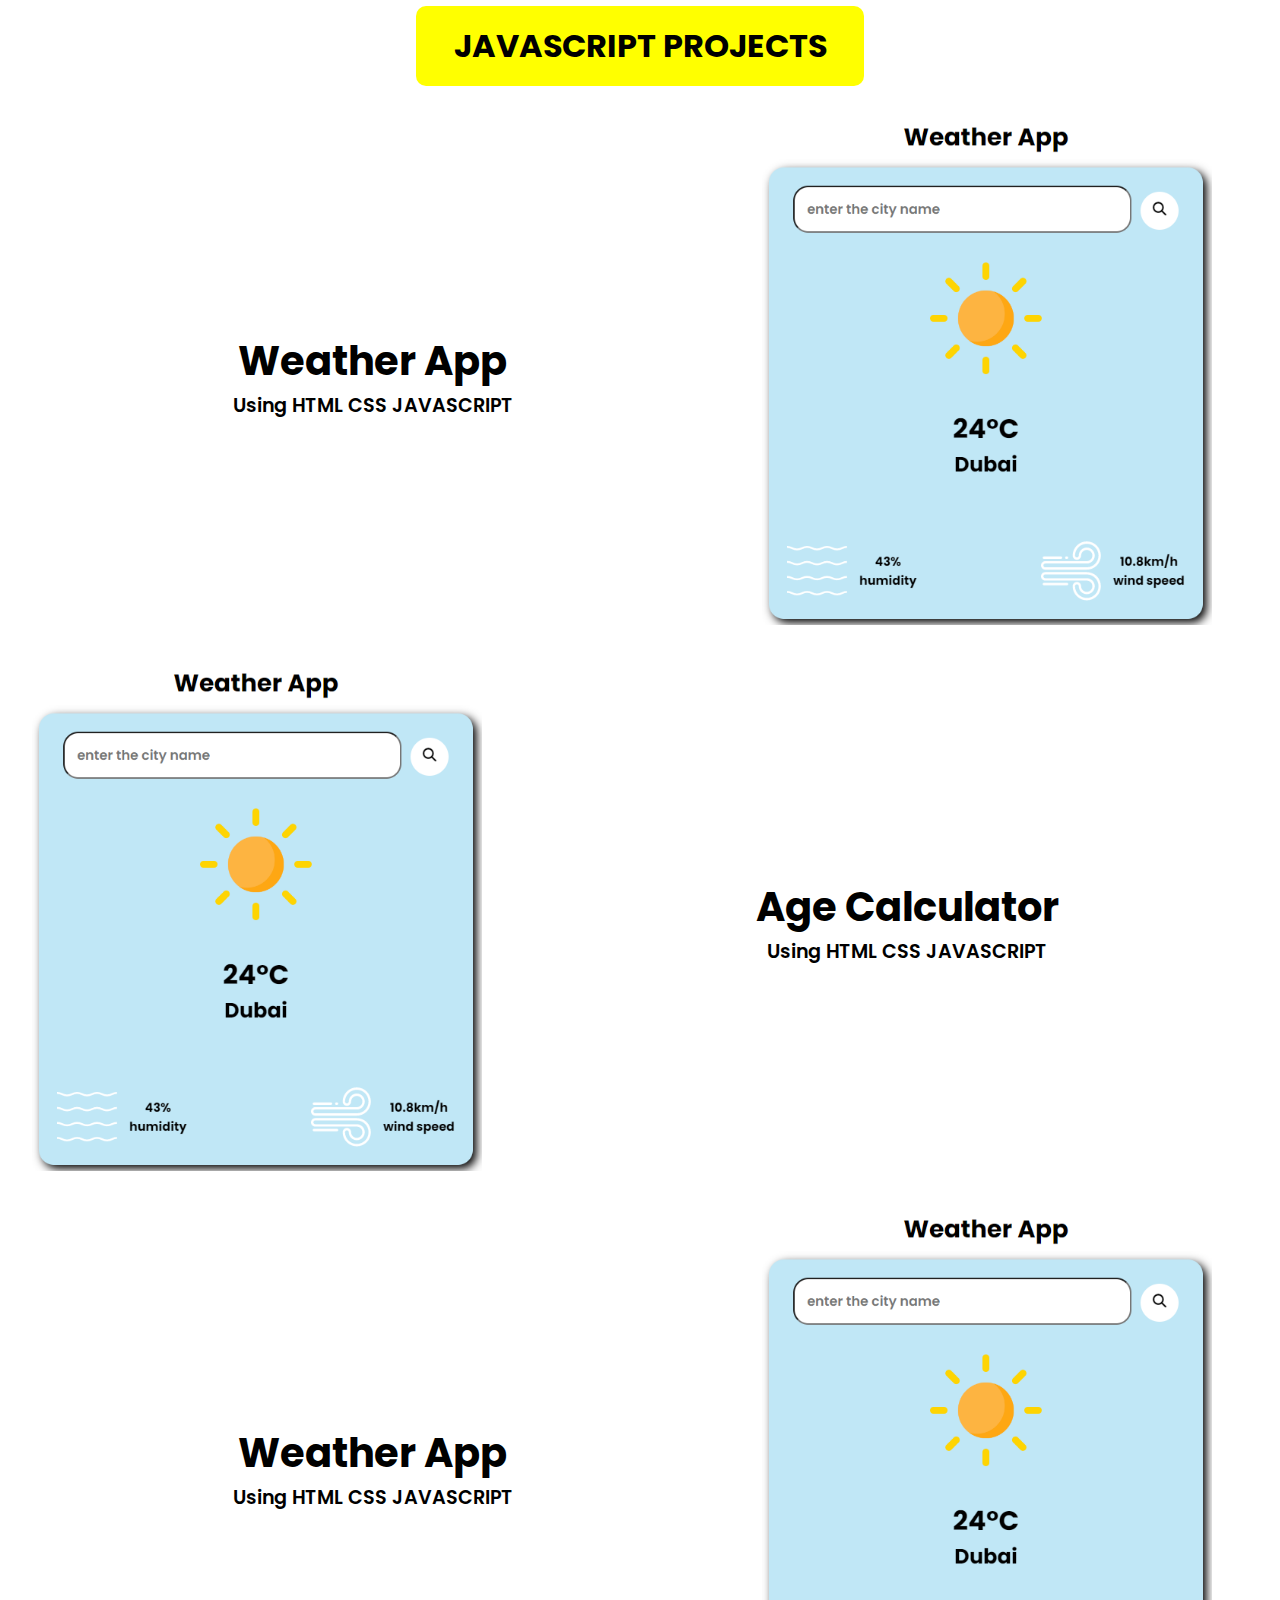
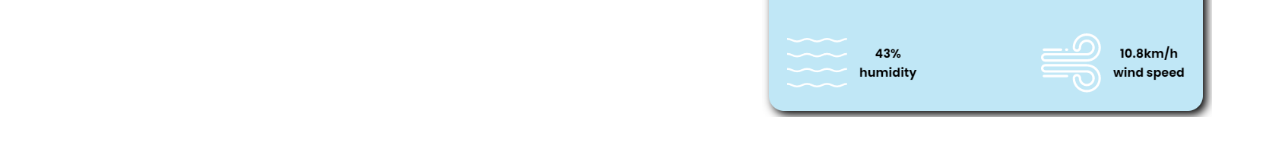
==== html/index.html @ a3cb37d5 "first commit" ====
<!DOCTYPE html>
<html lang="en">
<head>
    <meta charset="UTF-8">
    <meta name="viewport" content="width=device-width, initial-scale=1.0">
    <title>Document</title>
    <link rel="stylesheet" href="../css/style.css">
    <script src="../javascript/" defer></script>
</head>
<body>
     <nav>
         <h1>JAVASCRIPT PROJECTS</h1>
     </nav>
     <!-- Weather app -->
     <div class="container-one container">
         <div class="text">
             <h2>Weather App</h2>
             <p>Using HTML CSS JAVASCRIPT</p>
         </div>
         <div class="img">
              <a href="../html/weather-app.html"><img src="../images/index-images/weather-sc.png" alt=""></a>
         </div>
     </div>
     <!-- Age Calculator -->
     <div class="container-two container">
         <div class="img">
             <a href="../html/weather-app.html"><img src="../images/index-images/weather-sc.png" alt=""></a>
            </div>
            <div class="text">
                <h2>Age Calculator</h2>
                <p>Using HTML CSS JAVASCRIPT</p>
            </div>
     </div>

     <div class="container-one container">
        <div class="text">
            <h2>Weather App</h2>
            <p>Using HTML CSS JAVASCRIPT</p>
        </div>
        <div class="img">
             <a href="../html/weather-app.html"><img src="../images/index-images/weather-sc.png" alt=""></a>
        </div>
    </div>
</body>
</html>
---- css/style.css ----
@import url('https://fonts.googleapis.com/css2?family=Poppins:wght@400;500;600;700;900&display=swap');

*{
    margin: 0;
    padding: 0;
    box-sizing: border-box;
    font-family: 'Poppins', sans-serif;
    color: black;

}
body{
    overflow-x: hidden;
}
nav{
    width: 35%;
    margin: auto;
    margin-top: .4rem;
}

nav h1{
    text-align: center;
 background-color: yellow;
 padding: 1rem;
 border-radius: 10px;
}
.container{
    width: 100%;
    max-width: 1600px;
    margin: auto;
   
   
}
.container-one{
    width: 95%;
    margin: 2rem auto;
    display: flex;
    align-items: center;
    justify-content: space-between;
}
.container-one .text{
     text-align: center;
     width: 35%;
     margin-left: 8rem;

}
.container-two .text{
     text-align: center;
     width: 35%;
     margin-right: 8rem;

}
.text h2{
    font-size: 2.5rem;
}
.text p{
    font-size: 1.2rem;
    font-weight: 550;
}
.container-one .img{
  
  width: 40%;
}

.img img{
    width: 450px;
}

.container-two{
    width: 95%;
    margin: 2rem auto;
    display: flex;
    align-items: center;
    justify-content: space-between;
}



@media screen and (max-width:1024px) {
    .container-one .text{
        text-align: center;
        width: 35%;
        margin-left: 2rem;
       
   }
   .container-two .text{
    text-align: center;
    width: 35%;
    margin-right: 2rem;
   
}
    
    .container-one .img{
  
        width: 45%;
      }
    .container-two .img{
  
        width: 45%;
      }
      .img img{
        width: 400px;
    }
}

@media screen and (max-width:940px){
    .container-one .img{
        width: 48%;
      }
    .container-two .img{
        width: 48%;
      }
      .img img{
        width: 400px;
    }
}

@media screen and (max-width:888px){
    .container-one .text{
        text-align: center;
        width: 40%;
        margin-left: 2rem;
       
   }
    .container-two .text{
        text-align: center;
        width: 40%;
        margin-left: 2rem;
       
   }
    
    .container-one .img{
        width: 50%;
      }
    .container-two .img{
        width: 50%;
      }
      .img img{
        width: 370px;
    }
}

@media screen and (max-width:768px){
    nav{
        width: 52%;
        margin: auto;
        margin-top: .4rem;
    }
    
    .container-one{
         flex-direction: column;
         margin-top: 2.5rem;
    }
    .container-two{
         flex-direction: column-reverse;
         margin-top: 2.5rem;
    }
    .container-one .text{
        text-align: center;
        width: 70%;
   }
    .container-two .text{
        text-align: center;
        width: 70%;
   }
   .container-one .img{
    text-align: center;
    margin-top: 2.5rem;
    width: 100%;
  }
   .container-two .img{
    text-align: center;
    margin-top: 2.5rem;
    width: 100%;
  }
  .img img{
    width: 400px;
}
   
}

@media screen and (max-width:600px){
    nav{
        width: 65%;
        margin: auto;
        margin-top: .4rem;
    }
    
    .container-one .text{
        text-align: center;
      
        width: 79%;
   }
    .container-two .text{
        text-align: center;
      
        width: 79%;
   }
   .container-one .img{
    text-align: center;
    margin-top: 2.5rem;
    width: 100%;
  }
   .container-two .img{
    text-align: center;
    margin-top: 2.5rem;
    width: 100%;
  }
  .img img{
    width: 380px;
}
}

@media screen and (max-width:425px) {
    nav{
        width: 75%;
        margin: auto;
        margin-top: .4rem;
    }
 
    .container-one .text{
        text-align: center;
        width: 79%;
   }
    .container-two .text{
        text-align: center;
        width: 79%;
   }
   .text h2{
    font-size: 2rem;
}
.text p{
    font-size: 1rem;
    font-weight: 550;
}
   .container-one .img{
    text-align: center;
    margin-top: 2.5rem;
    width: 100%;
  }
   .container-two .img{
    text-align: center;
    margin-top: 2.5rem;
    width: 100%;
  }
  .img img{
    width: 350px;
}
}

@media screen and (max-width:375px){
   nav{
    width: 90%;
   }
   
    nav h1{
         font-size: 1;
        } 
   
    .text h2{
        font-size: 1.8rem;
    }
    .text p{
        font-size: .8rem;
        font-weight: 550;
    }
    
    .img img{
        width: 300px;
     }
}
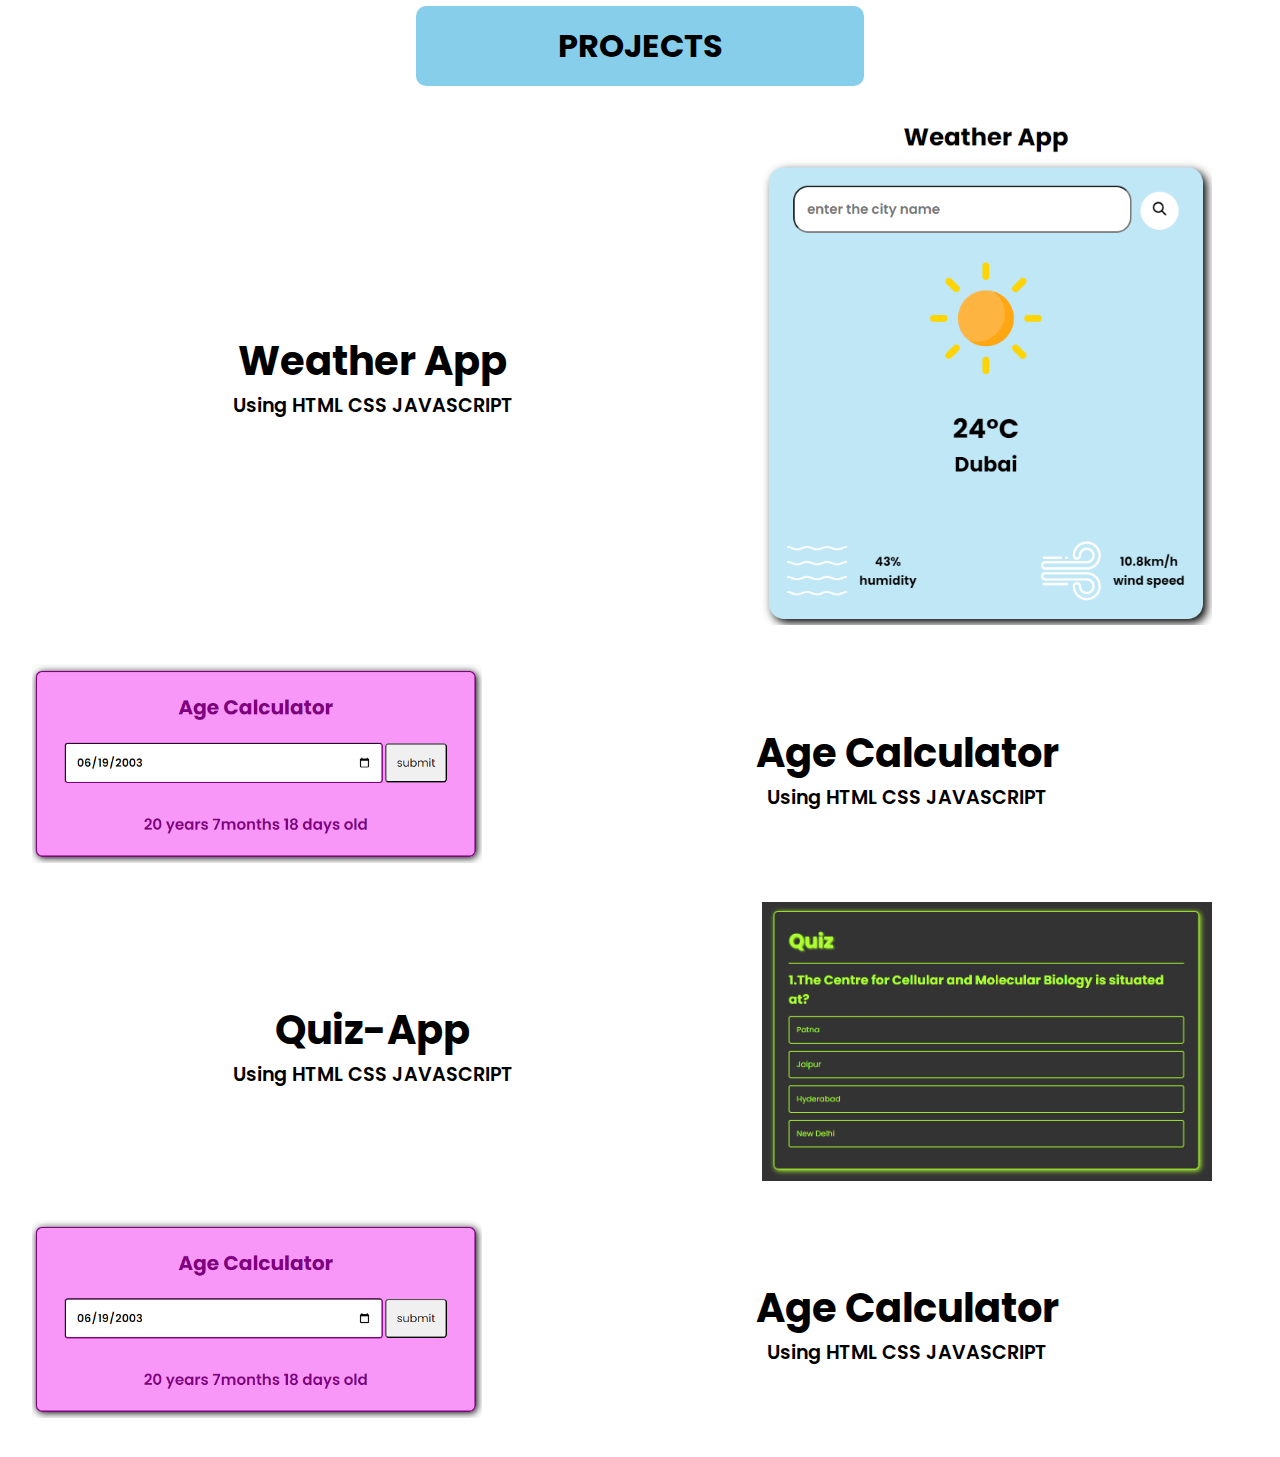
==== commit d6b90bca: "second commit" ====
--- a/html/index.html
+++ b/html/index.html
@@ -3,13 +3,13 @@
 <head>
     <meta charset="UTF-8">
     <meta name="viewport" content="width=device-width, initial-scale=1.0">
-    <title>Document</title>
+    <title>Projects</title>
     <link rel="stylesheet" href="../css/style.css">
     <script src="../javascript/" defer></script>
 </head>
 <body>
      <nav>
-         <h1>JAVASCRIPT PROJECTS</h1>
+         <h1>PROJECTS</h1>
      </nav>
      <!-- Weather app -->
      <div class="container-one container">
@@ -24,22 +24,32 @@
      <!-- Age Calculator -->
      <div class="container-two container">
          <div class="img">
-             <a href="../html/weather-app.html"><img src="../images/index-images/weather-sc.png" alt=""></a>
+             <a href="../html/age-calculator.html"><img src="../images/index-images/Age-Calculator.png" alt=""></a>
             </div>
             <div class="text">
                 <h2>Age Calculator</h2>
                 <p>Using HTML CSS JAVASCRIPT</p>
             </div>
      </div>
-
+<!-- Quiz-App -->
      <div class="container-one container">
         <div class="text">
-            <h2>Weather App</h2>
+            <h2>Quiz-App</h2>
             <p>Using HTML CSS JAVASCRIPT</p>
         </div>
         <div class="img">
-             <a href="../html/weather-app.html"><img src="../images/index-images/weather-sc.png" alt=""></a>
+             <a href="../html/quiz.html"><img src="../images/index-images/Quiz.png" alt=""></a>
         </div>
+    </div>
+<!-- Todo-list -->
+    <div class="container-two container">
+        <div class="img">
+            <a href="../html/age-calculator.html"><img src="../images/index-images/Age-Calculator.png" alt=""></a>
+           </div>
+           <div class="text">
+               <h2>Age Calculator</h2>
+               <p>Using HTML CSS JAVASCRIPT</p>
+           </div>
     </div>
 </body>
 </html>--- a/css/style.css
+++ b/css/style.css
@@ -19,7 +19,7 @@
 
 nav h1{
     text-align: center;
- background-color: yellow;
+ background-color: skyblue;
  padding: 1rem;
  border-radius: 10px;
 }
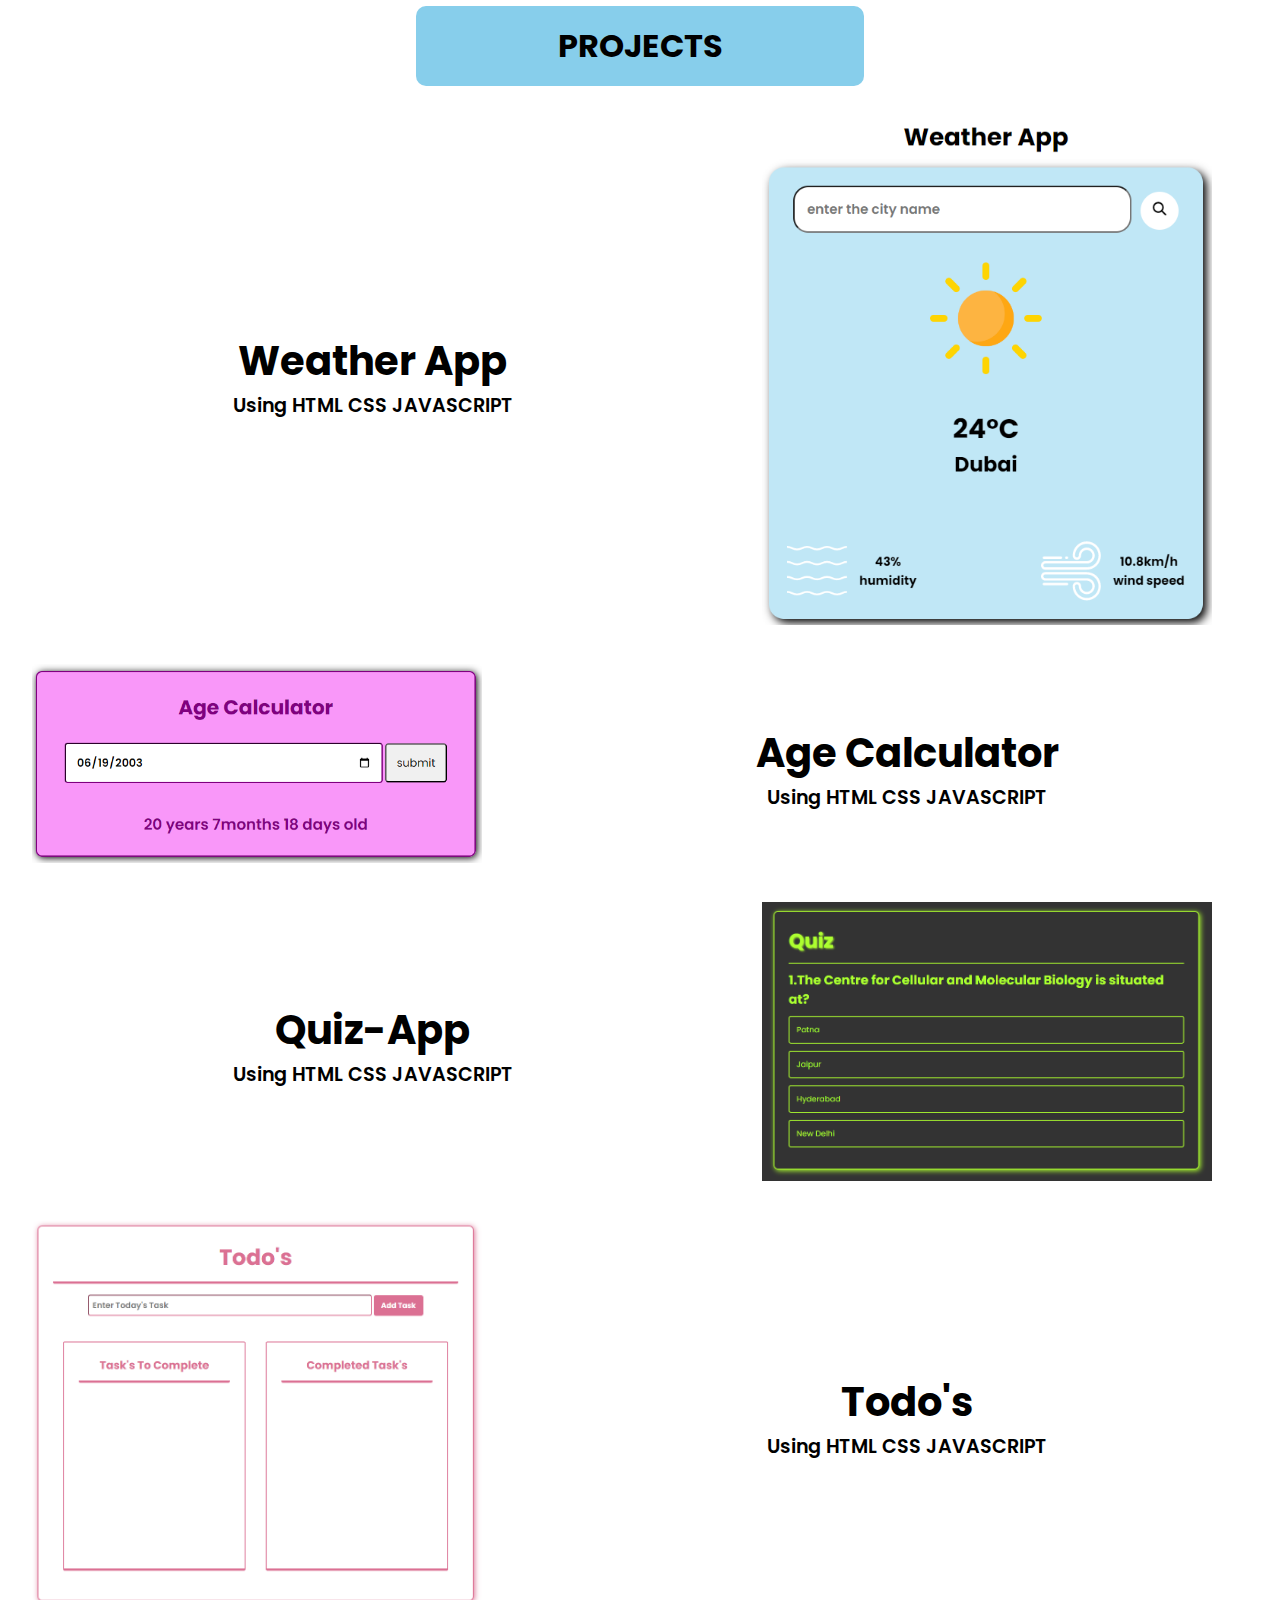
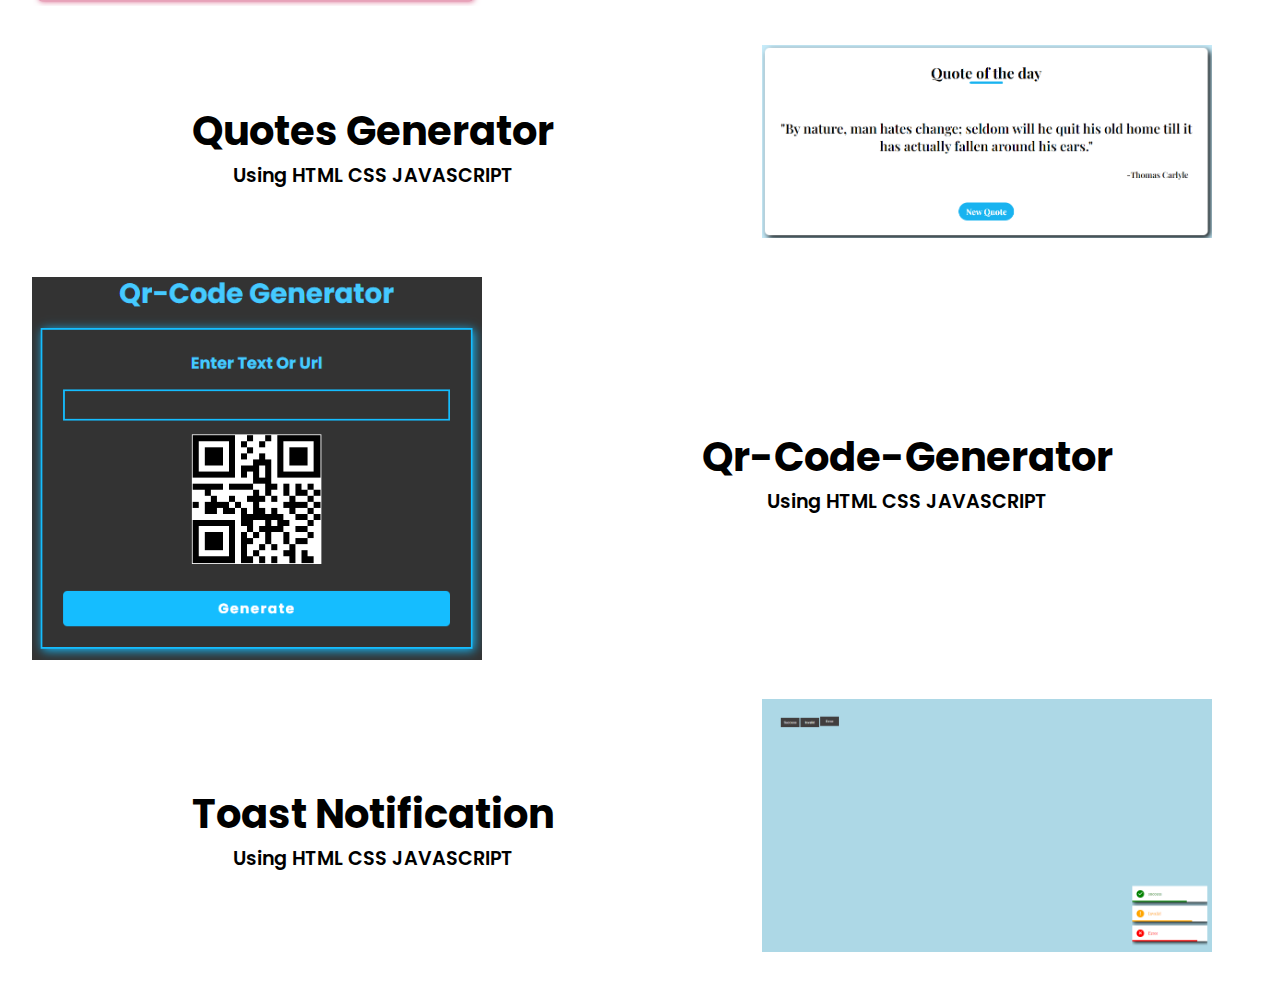
==== commit 43e6efef: "final commit" ====
--- a/html/index.html
+++ b/html/index.html
@@ -44,12 +44,42 @@
 <!-- Todo-list -->
     <div class="container-two container">
         <div class="img">
-            <a href="../html/age-calculator.html"><img src="../images/index-images/Age-Calculator.png" alt=""></a>
+            <a href="../html/todo.html"><img src="../images/index-images/todo.png" alt=""></a>
            </div>
            <div class="text">
-               <h2>Age Calculator</h2>
+               <h2>Todo's</h2>
                <p>Using HTML CSS JAVASCRIPT</p>
            </div>
     </div>
+<!-- Quotes-Generator -->
+<div class="container-one container">
+    <div class="text">
+        <h2>Quotes Generator</h2>
+        <p>Using HTML CSS JAVASCRIPT</p>
+    </div>
+    <div class="img">
+         <a href="../html/qoute-generator.html"><img src="../images/index-images/quotes.png" alt=""></a>
+    </div>
+</div>
+<!-- Qr-Code-Generator -->
+<div class="container-two container">
+    <div class="img">
+        <a href="../html/qr-code.html"><img src="../images/index-images/qr-code.png" alt=""></a>
+       </div>
+       <div class="text">
+           <h2>Qr-Code-Generator</h2>
+           <p>Using HTML CSS JAVASCRIPT</p>
+       </div>
+</div>
+<!-- Toast Notification -->
+<div class="container-one container">
+    <div class="text">
+        <h2>Toast Notification</h2>
+        <p>Using HTML CSS JAVASCRIPT</p>
+    </div>
+    <div class="img">
+         <a href="../html/toastNotification.html"><img src="../images/index-images/toastNotification.png" alt=""></a>
+    </div>
+</div>
 </body>
 </html>